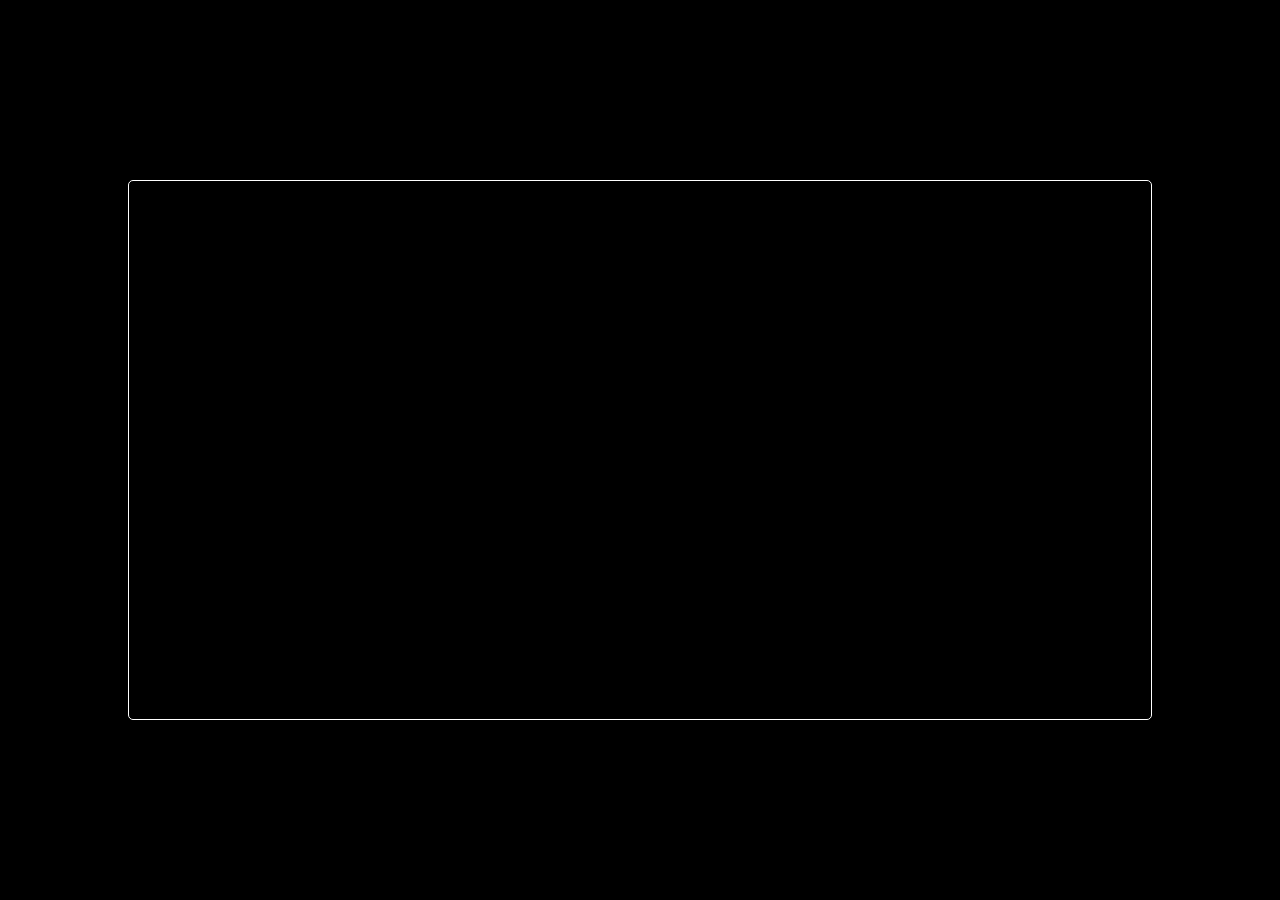
==== index.html @ 94eff361 "Add files via upload" ====
<!doctype html>
<html lang = "pl">
<head>

    <meta charset="utf-8">
    
    <title> website </title>
    <link rel = "short icon" href = "https://cdn-icons-png.flaticon.com/512/3874/3874060.png">

    <link rel = "stylesheet" href = "style.css">
    <script type = "text/javascript" src = "script.js"></script>

</head>
<body>
<main>
    
    <div id = "calendar">
        <header>    </header>
        <section>   </section>
    </div>

</main>
</body>
</html>
---- style.css ----
*
{
    padding: 0;
    margin: 0;
    box-sizing: border-box;
    background-color: black;
    color: white;
    text-align: center;
}
html, body, main
{
    display: flex;
    justify-content: center;
    align-items: center;
    width: 100vw;
    height: 100vh;
}
#calendar
{
    width: 80%;
    height: 60%;
    border: solid white 1px;
    border-radius: 5px;
}
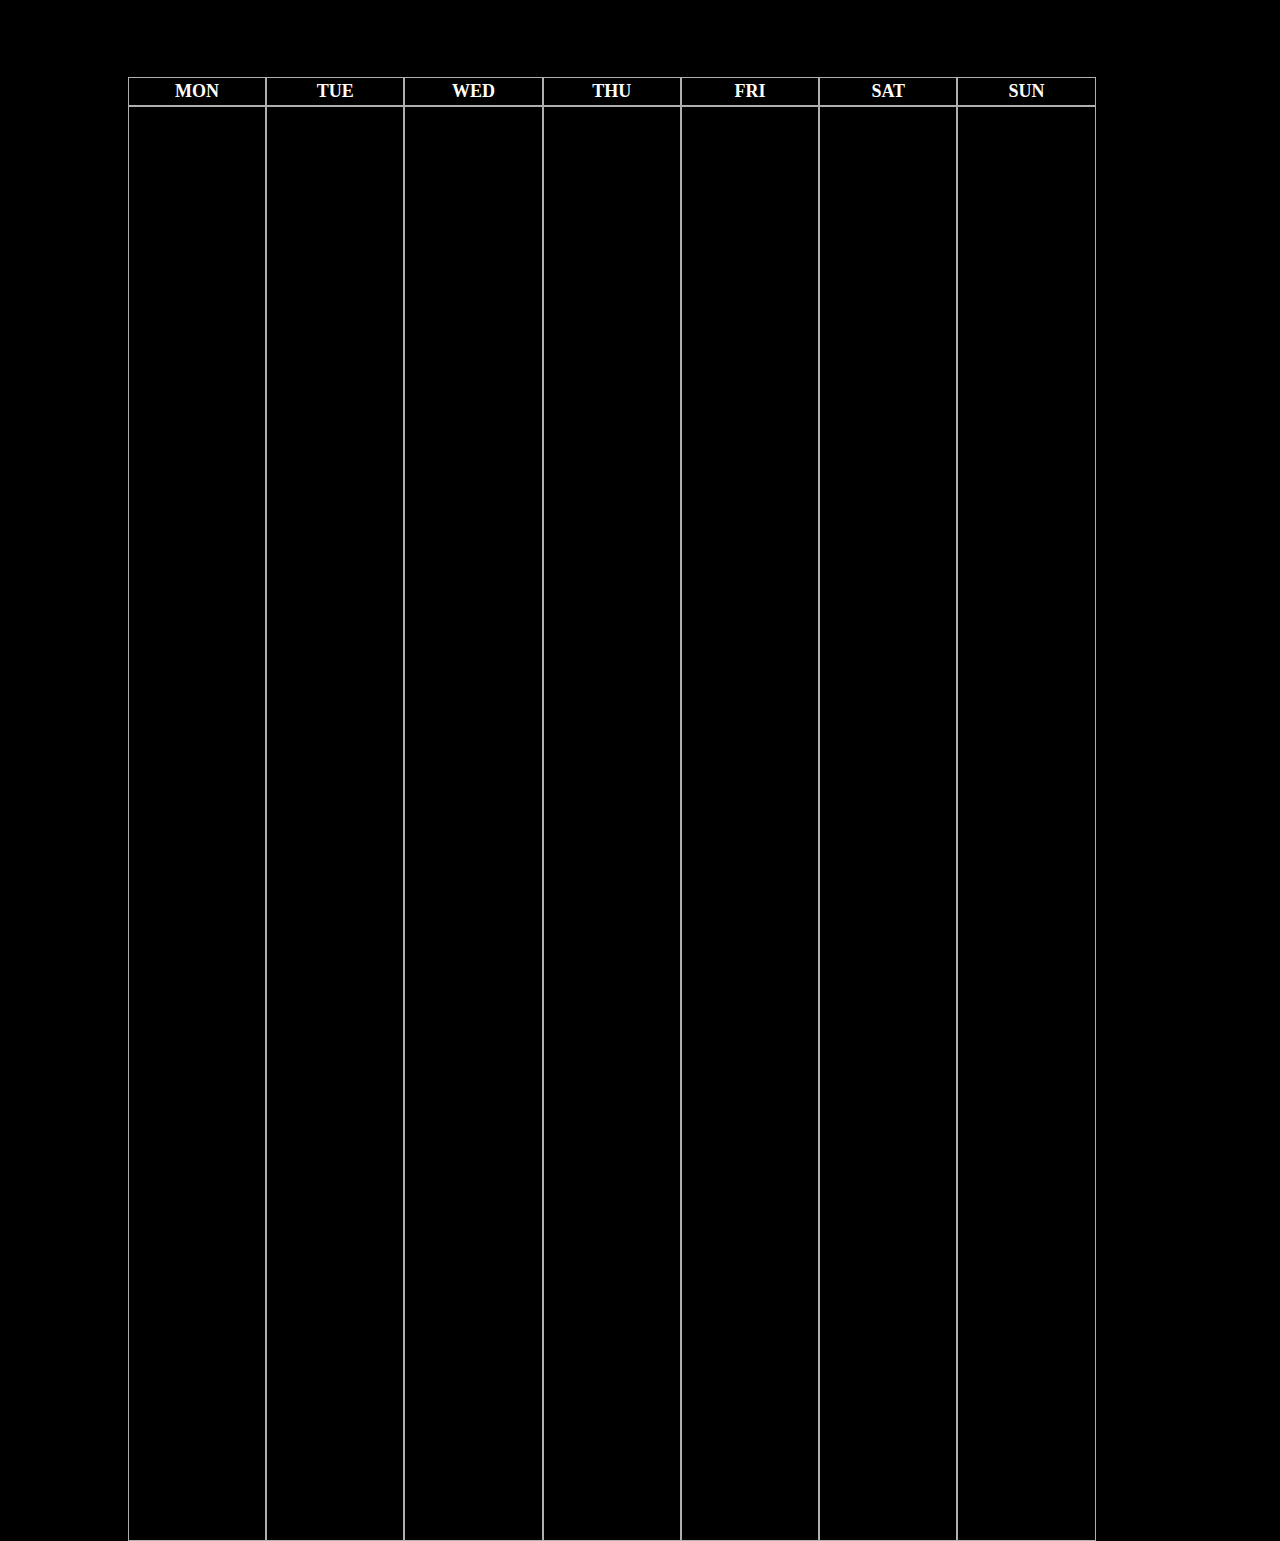
==== commit aba26ffb: "Add files via upload" ====
--- a/index.html
+++ b/index.html
@@ -4,7 +4,7 @@
 
     <meta charset="utf-8">
     
-    <title> website </title>
+    <title> planner </title>
     <link rel = "short icon" href = "https://cdn-icons-png.flaticon.com/512/3874/3874060.png">
 
     <link rel = "stylesheet" href = "style.css">
@@ -15,9 +15,26 @@
 <main>
     
     <div id = "calendar">
-        <header>    </header>
-        <section>   </section>
+        <header>
+            <div class = "dayName day">MON</div>
+            <div class = "dayName day">TUE</div>
+            <div class = "dayName day">WED</div>
+            <div class = "dayName day">THU</div>
+            <div class = "dayName day">FRI</div>
+            <div class = "dayName day">SAT</div>
+            <div class = "dayName day">SUN</div>
+        </header>
+        <section>
+            <div id = "monday"      class = "plan day"></div>
+            <div id = "tuesday"     class = "plan day"></div>
+            <div id = "wednesday"   class = "plan day"></div>
+            <div id = "thursday"    class = "plan day"></div>
+            <div id = "friday"      class = "plan day"></div>
+            <div id = "saturday"    class = "plan day"></div>
+            <div id = "sunday"      class = "plan day"></div>
+        </section>
     </div>
+    
 
 </main>
 </body>
--- a/style.css
+++ b/style.css
@@ -3,22 +3,59 @@
     padding: 0;
     margin: 0;
     box-sizing: border-box;
+    
+    text-align: center;
     background-color: black;
     color: white;
-    text-align: center;
+    font-family: calibri light;
 }
 html, body, main
 {
     display: flex;
     justify-content: center;
     align-items: center;
+
     width: 100vw;
     height: 100vh;
 }
 #calendar
 {
     width: 80%;
-    height: 60%;
-    border: solid white 1px;
-    border-radius: 5px;
+    height: 83%;
+}
+header
+{
+    width: 100%;
+    height: 4%;
+}
+section
+{
+    width: 100%;
+    height: 96%;
+}
+.day
+{
+    display: flex;
+    justify-content: center;
+    float: left;
+
+    width: 13.5%;
+    height: 200%;
+
+    border: solid rgb(175, 175, 175) 1px;
+}
+.dayName
+{
+    align-items: center;
+
+    height: 100%;
+
+    font-weight: bold;
+    font-size: 2vmin;
+}
+.plan
+{
+    position: relative;
+
+    height: 200%;
 }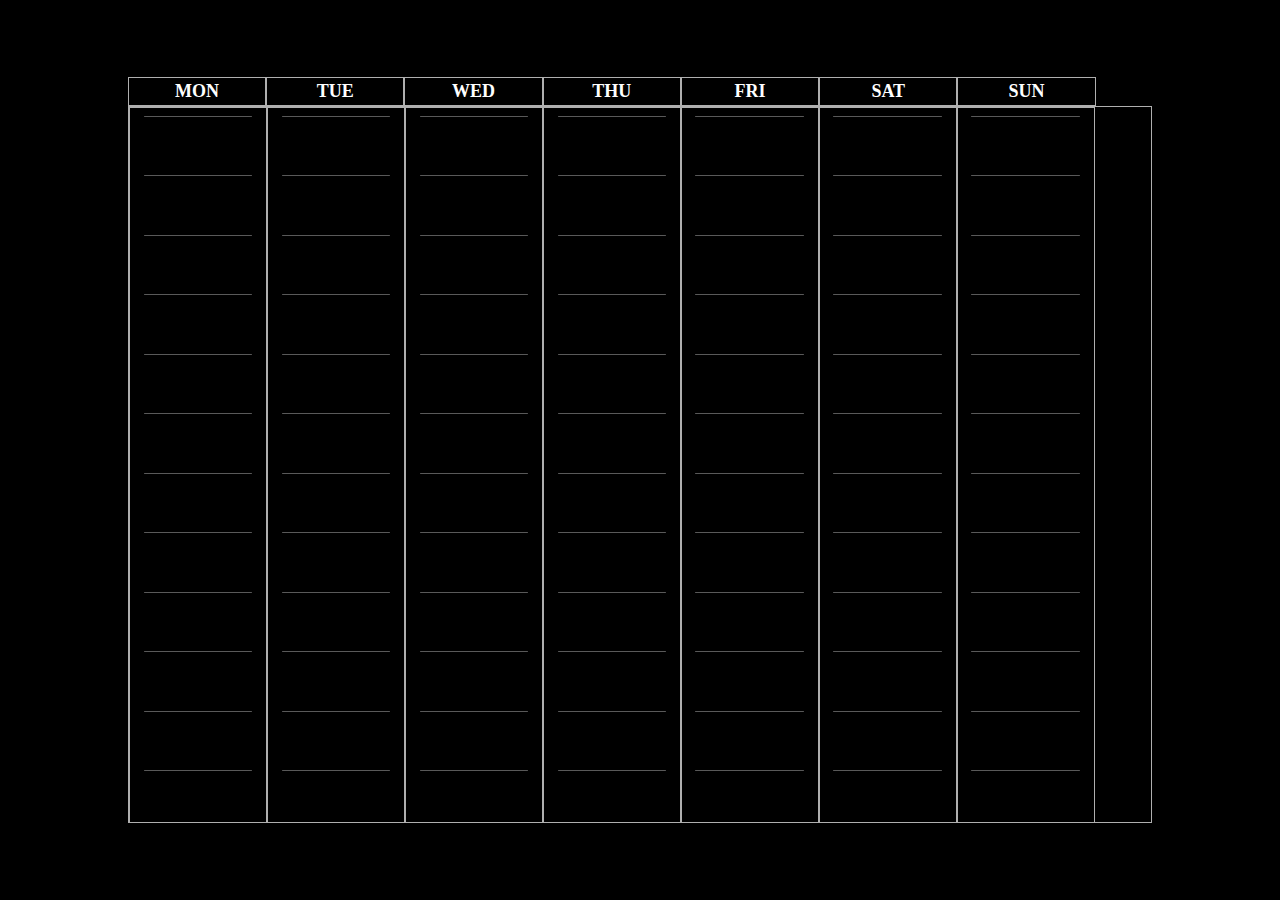
==== commit 2339e589: "Add files via upload" ====
--- a/index.html
+++ b/index.html
@@ -16,6 +16,7 @@
     
     <div id = "calendar">
         <header>
+            <div id = "week"></div>
             <div class = "dayName day">MON</div>
             <div class = "dayName day">TUE</div>
             <div class = "dayName day">WED</div>
@@ -25,6 +26,7 @@
             <div class = "dayName day">SUN</div>
         </header>
         <section>
+            <div id = "hours"></div>
             <div id = "monday"      class = "plan day"></div>
             <div id = "tuesday"     class = "plan day"></div>
             <div id = "wednesday"   class = "plan day"></div>
@@ -34,7 +36,6 @@
             <div id = "sunday"      class = "plan day"></div>
         </section>
     </div>
-    
 
 </main>
 </body>
--- a/style.css
+++ b/style.css
@@ -32,6 +32,15 @@
 {
     width: 100%;
     height: 96%;
+
+    overflow-x: hidden;
+    overflow-y: auto;
+
+    border: solid rgb(175, 175, 175) 1px;
+}
+section::-webkit-scrollbar 
+{
+    width: 0;
 }
 .day
 {
@@ -58,4 +67,14 @@
     position: relative;
 
     height: 200%;
+}
+.hourLines
+{
+    position: absolute;
+
+    width: 80%;
+    height: 1px;
+
+    background-color: rgb(89, 89, 89);
+    border-radius: 5px;
 }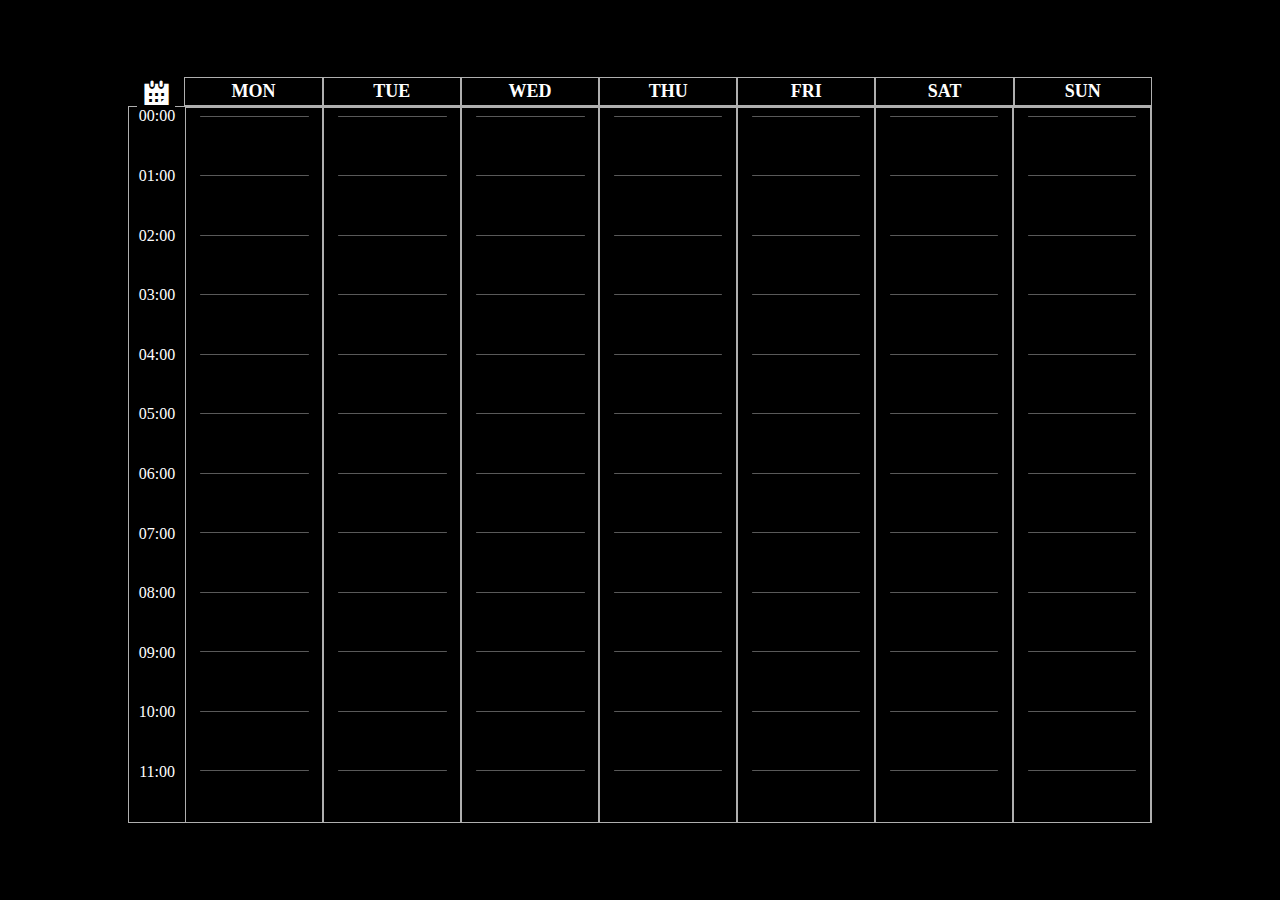
==== commit a741c8f2: "Add files via upload" ====
--- a/index.html
+++ b/index.html
@@ -8,6 +8,7 @@
     <link rel = "short icon" href = "https://cdn-icons-png.flaticon.com/512/3874/3874060.png">
 
     <link rel = "stylesheet" href = "style.css">
+    <link rel = "stylesheet" href = "fontello/css/fontello.css" type = "text/css" />
     <script type = "text/javascript" src = "script.js"></script>
 
 </head>
@@ -16,7 +17,9 @@
     
     <div id = "calendar">
         <header>
-            <div id = "week"></div>
+            <div id = "week">
+                <i class = "icon-calendar-inv"></i>
+            </div>
             <div class = "dayName day">MON</div>
             <div class = "dayName day">TUE</div>
             <div class = "dayName day">WED</div>
--- a/style.css
+++ b/style.css
@@ -42,6 +42,37 @@
 {
     width: 0;
 }
+#week
+{
+    display: flex;
+    justify-content: center;
+    float: left;
+
+    position: relative;
+
+    width: 5.5%;
+    height: 100%;
+}
+.icon-calendar-inv
+{
+    position: absolute;
+    top: 5%;
+
+    font-size: 170%;
+}
+#hours
+{
+    position: relative;
+
+    display: flex;
+    justify-content: center;
+    float: left;
+    overflow-y: auto;
+    
+    width: 5.5%;
+    height: 200%;
+
+}
 .day
 {
     display: flex;
@@ -49,7 +80,6 @@
     float: left;
 
     width: 13.5%;
-    height: 200%;
 
     border: solid rgb(175, 175, 175) 1px;
 }
@@ -61,6 +91,12 @@
 
     font-weight: bold;
     font-size: 2vmin;
+
+    border: solid rgb(175, 175, 175) 1px;
+}
+.time
+{
+    position: absolute;
 }
 .plan
 {
--- a/fontello/css/fontello.css
+++ b/fontello/css/fontello.css
@@ -0,0 +1,59 @@
+@font-face {
+  font-family: 'fontello';
+  src: url('../font/fontello.eot?23137012');
+  src: url('../font/fontello.eot?23137012#iefix') format('embedded-opentype'),
+       url('../font/fontello.woff2?23137012') format('woff2'),
+       url('../font/fontello.woff?23137012') format('woff'),
+       url('../font/fontello.ttf?23137012') format('truetype'),
+       url('../font/fontello.svg?23137012#fontello') format('svg');
+  font-weight: normal;
+  font-style: normal;
+}
+/* Chrome hack: SVG is rendered more smooth in Windozze. 100% magic, uncomment if you need it. */
+/* Note, that will break hinting! In other OS-es font will be not as sharp as it could be */
+/*
+@media screen and (-webkit-min-device-pixel-ratio:0) {
+  @font-face {
+    font-family: 'fontello';
+    src: url('../font/fontello.svg?23137012#fontello') format('svg');
+  }
+}
+*/
+[class^="icon-"]:before, [class*=" icon-"]:before {
+  font-family: "fontello";
+  font-style: normal;
+  font-weight: normal;
+  speak: never;
+
+  display: inline-block;
+  text-decoration: inherit;
+  width: 1em;
+  margin-right: .2em;
+  text-align: center;
+  /* opacity: .8; */
+
+  /* For safety - reset parent styles, that can break glyph codes*/
+  font-variant: normal;
+  text-transform: none;
+
+  /* fix buttons height, for twitter bootstrap */
+  line-height: 1em;
+
+  /* Animation center compensation - margins should be symmetric */
+  /* remove if not needed */
+  margin-left: .2em;
+
+  /* you can be more comfortable with increased icons size */
+  /* font-size: 120%; */
+
+  /* Font smoothing. That was taken from TWBS */
+  -webkit-font-smoothing: antialiased;
+  -moz-osx-font-smoothing: grayscale;
+
+  /* Uncomment for 3D effect */
+  /* text-shadow: 1px 1px 1px rgba(127, 127, 127, 0.3); */
+}
+
+.icon-login:before { content: '\e800'; } /* '' */
+.icon-logout:before { content: '\e801'; } /* '' */
+.icon-calendar-inv:before { content: '\e802'; } /* '' */
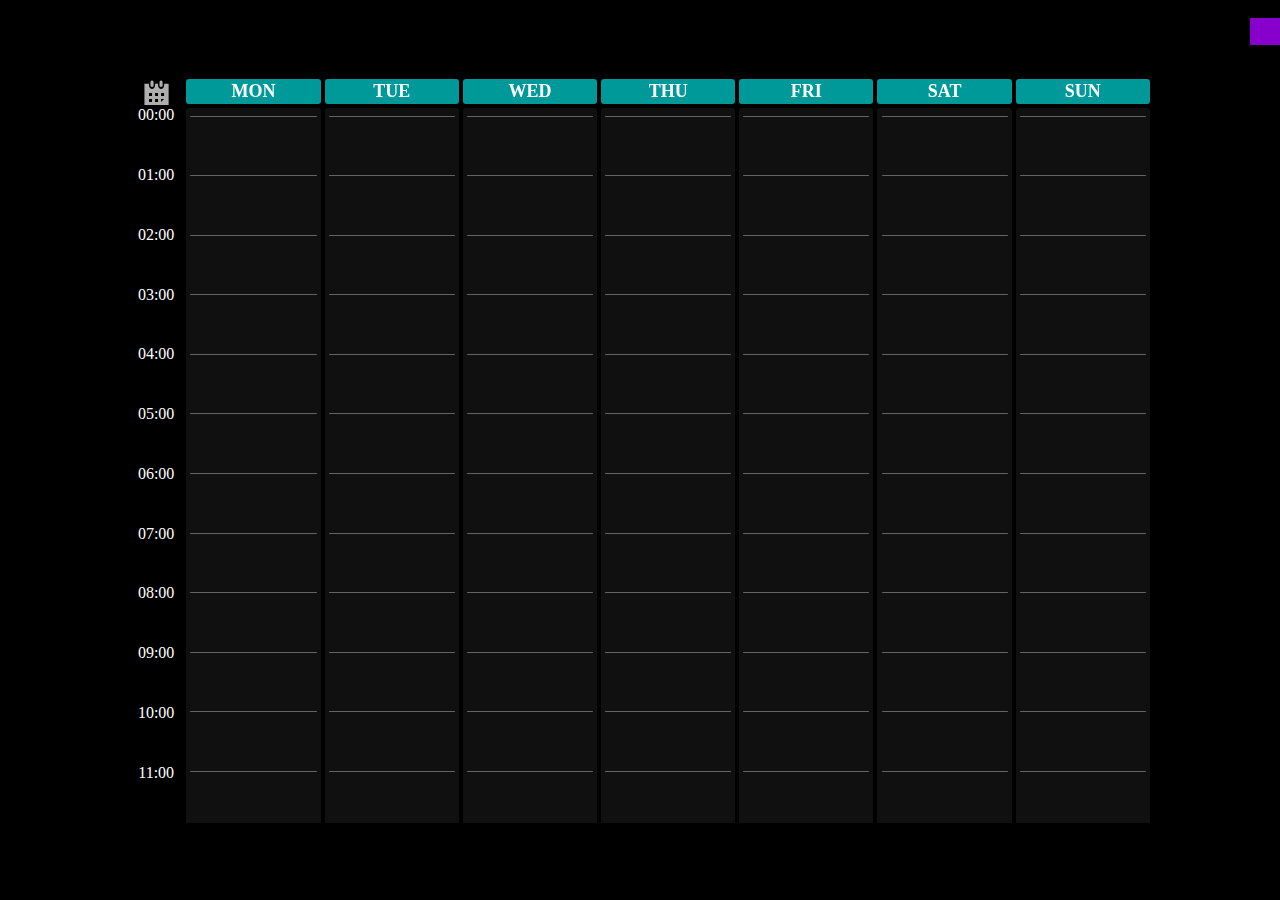
==== commit ad254997: "Add files via upload" ====
--- a/index.html
+++ b/index.html
@@ -39,6 +39,7 @@
             <div id = "sunday"      class = "plan day"></div>
         </section>
     </div>
+    <div class = "side"></div>
 
 </main>
 </body>
--- a/style.css
+++ b/style.css
@@ -35,8 +35,6 @@
 
     overflow-x: hidden;
     overflow-y: auto;
-
-    border: solid rgb(175, 175, 175) 1px;
 }
 section::-webkit-scrollbar 
 {
@@ -58,7 +56,12 @@
     position: absolute;
     top: 5%;
 
+    color: rgb(175, 175, 175);
     font-size: 170%;
+}
+.icon-calendar-inv:hover
+{
+    color: rgb(230, 230, 230);
 }
 #hours
 {
@@ -71,7 +74,6 @@
     
     width: 5.5%;
     height: 200%;
-
 }
 .day
 {
@@ -81,7 +83,8 @@
 
     width: 13.5%;
 
-    border: solid rgb(175, 175, 175) 1px;
+    border: solid black 2px;
+    border-radius: 5px;
 }
 .dayName
 {
@@ -92,7 +95,7 @@
     font-weight: bold;
     font-size: 2vmin;
 
-    border: solid rgb(175, 175, 175) 1px;
+    background-color: #009999; 
 }
 .time
 {
@@ -103,14 +106,32 @@
     position: relative;
 
     height: 200%;
+    
+    background-color: rgb(16, 16, 16);
+}
+.plan:hover
+{
+    background-color: rgb(10, 10, 10);
 }
 .hourLines
 {
     position: absolute;
 
-    width: 80%;
+    width: 94%;
     height: 1px;
 
-    background-color: rgb(89, 89, 89);
+    background-color: rgb(100, 100, 100);
     border-radius: 5px;
+}
+.side
+{
+    top: 2%;
+    right: 0;
+
+    position: absolute;
+
+    width: 30px;
+    height: 3%;
+
+    background-color: #8800cc;
 }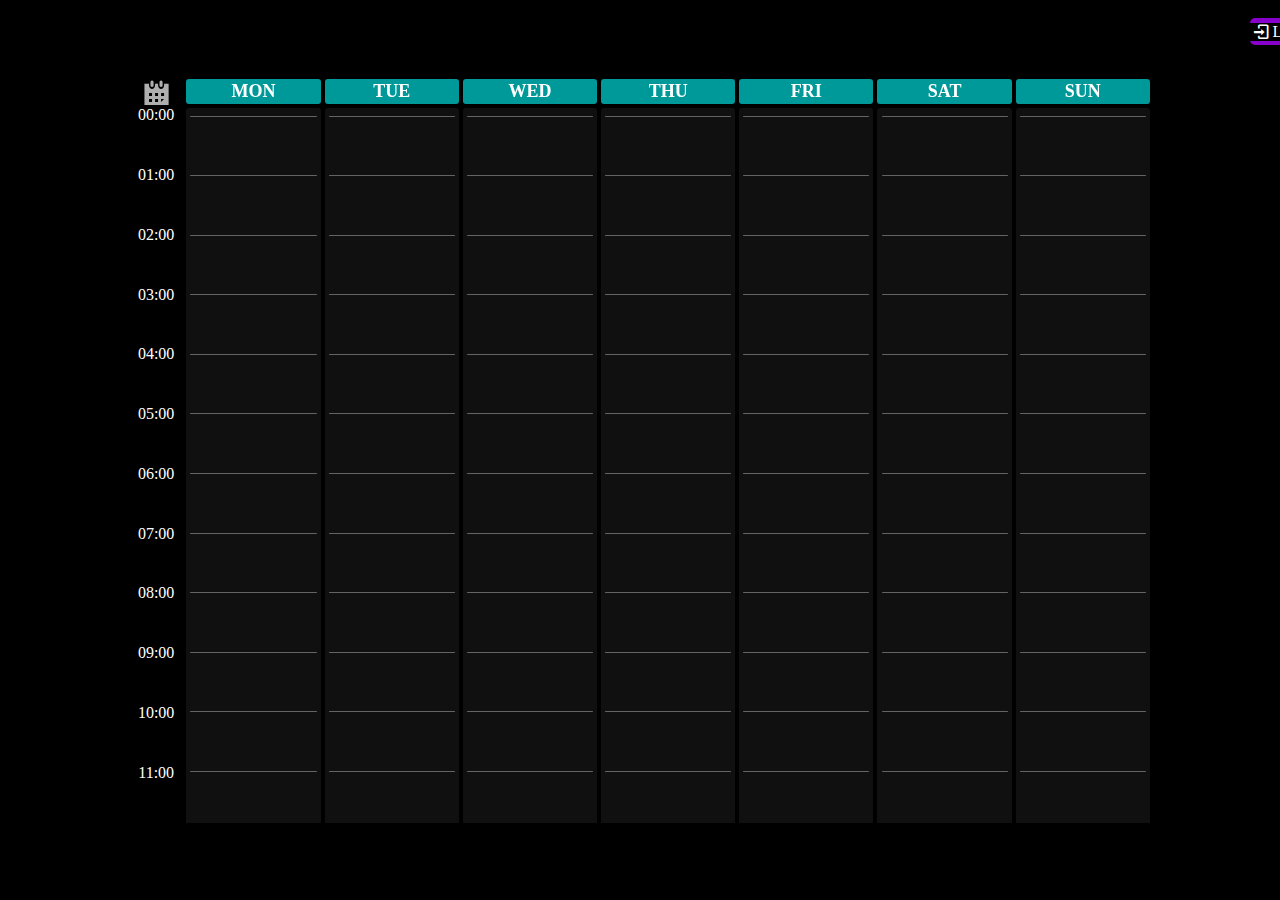
==== commit 77251c9f: "Add files via upload" ====
--- a/index.html
+++ b/index.html
@@ -13,34 +13,39 @@
 
 </head>
 <body>
-<main>
     
-    <div id = "calendar">
-        <header>
-            <div id = "week">
-                <i class = "icon-calendar-inv"></i>
-            </div>
-            <div class = "dayName day">MON</div>
-            <div class = "dayName day">TUE</div>
-            <div class = "dayName day">WED</div>
-            <div class = "dayName day">THU</div>
-            <div class = "dayName day">FRI</div>
-            <div class = "dayName day">SAT</div>
-            <div class = "dayName day">SUN</div>
-        </header>
-        <section>
-            <div id = "hours"></div>
-            <div id = "monday"      class = "plan day"></div>
-            <div id = "tuesday"     class = "plan day"></div>
-            <div id = "wednesday"   class = "plan day"></div>
-            <div id = "thursday"    class = "plan day"></div>
-            <div id = "friday"      class = "plan day"></div>
-            <div id = "saturday"    class = "plan day"></div>
-            <div id = "sunday"      class = "plan day"></div>
-        </section>
+    <main>
+        
+        <div id = "calendar">
+            <header>
+                <div id = "week">
+                    <i class = "icon-calendar-inv"></i>
+                </div>
+                <div class = "dayName day">MON</div>
+                <div class = "dayName day">TUE</div>
+                <div class = "dayName day">WED</div>
+                <div class = "dayName day">THU</div>
+                <div class = "dayName day">FRI</div>
+                <div class = "dayName day">SAT</div>
+                <div class = "dayName day">SUN</div>
+            </header>
+            <section>
+                <div id = "hours"></div>
+                <div id = "monday"      class = "plan day"></div>
+                <div id = "tuesday"     class = "plan day"></div>
+                <div id = "wednesday"   class = "plan day"></div>
+                <div id = "thursday"    class = "plan day"></div>
+                <div id = "friday"      class = "plan day"></div>
+                <div id = "saturday"    class = "plan day"></div>
+                <div id = "sunday"      class = "plan day"></div>
+            </section>
+        </div>
+
+    </main>
+
+    <div class = "side">
+        <i class = "icon-login"></i>
+        <span>LOG IN</span>
     </div>
-    <div class = "side"></div>
-
-</main>
 </body>
 </html>
--- a/style.css
+++ b/style.css
@@ -125,13 +125,26 @@
 }
 .side
 {
+    display: flex;
+    align-items: center;
+
     top: 2%;
-    right: 0;
+    right: -90px;
 
-    position: absolute;
+    position: fixed;
+    transition: 0.5s;
 
-    width: 30px;
+    width: 120px;
     height: 3%;
 
     background-color: #8800cc;
-}+    border-radius: 5px 0 0 5px;
+}
+.note
+{
+    position: absolute;
+
+    width: 90%;
+
+    border-radius: 5px;
+}
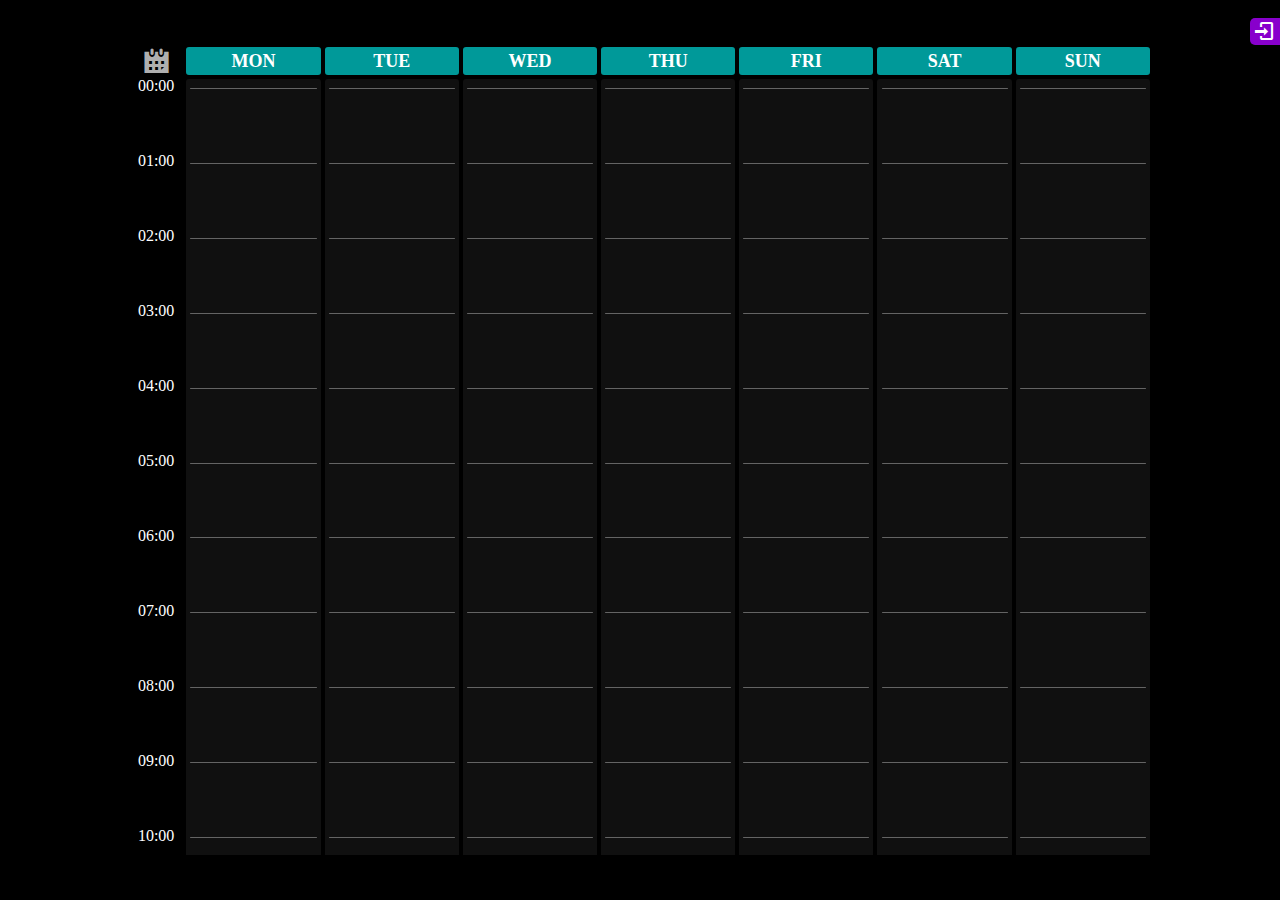
==== commit 1a4b3f6b: "Add files via upload" ====
--- a/index.html
+++ b/index.html
@@ -5,8 +5,8 @@
     <meta charset="utf-8">
     
     <title> planner </title>
+
     <link rel = "short icon" href = "https://cdn-icons-png.flaticon.com/512/3874/3874060.png">
-
     <link rel = "stylesheet" href = "style.css">
     <link rel = "stylesheet" href = "fontello/css/fontello.css" type = "text/css" />
     <script type = "text/javascript" src = "script.js"></script>
@@ -47,5 +47,6 @@
         <i class = "icon-login"></i>
         <span>LOG IN</span>
     </div>
+
 </body>
 </html>
--- a/style.css
+++ b/style.css
@@ -5,9 +5,10 @@
     box-sizing: border-box;
     
     text-align: center;
-    background-color: black;
     color: white;
     font-family: calibri light;
+
+    user-select: none;
 }
 html, body, main
 {
@@ -17,11 +18,15 @@
 
     width: 100vw;
     height: 100vh;
+
+    background-color: black;
+
+    overflow: hidden;
 }
 #calendar
 {
     width: 80%;
-    height: 83%;
+    height: 90%;
 }
 header
 {
@@ -35,6 +40,8 @@
 
     overflow-x: hidden;
     overflow-y: auto;
+
+    /* cursor: grab; */
 }
 section::-webkit-scrollbar 
 {
@@ -54,7 +61,7 @@
 .icon-calendar-inv
 {
     position: absolute;
-    top: 5%;
+    top: 3%;
 
     color: rgb(175, 175, 175);
     font-size: 170%;
@@ -73,7 +80,7 @@
     overflow-y: auto;
     
     width: 5.5%;
-    height: 200%;
+    height: 1800px;
 }
 .day
 {
@@ -95,7 +102,7 @@
     font-weight: bold;
     font-size: 2vmin;
 
-    background-color: #009999; 
+    background-color: #009999;
 }
 .time
 {
@@ -105,7 +112,7 @@
 {
     position: relative;
 
-    height: 200%;
+    height: 1800px;
     
     background-color: rgb(16, 16, 16);
 }
@@ -140,6 +147,23 @@
     background-color: #8800cc;
     border-radius: 5px 0 0 5px;
 }
+.side:hover
+{
+    right: 0;
+    
+    transition: 1s;
+}
+.icon-login
+{
+    font-size: 125%;
+}
+span
+{
+    width: 90px;
+
+    font-style: normal;
+    font-weight: bold;
+}
 .note
 {
     position: absolute;
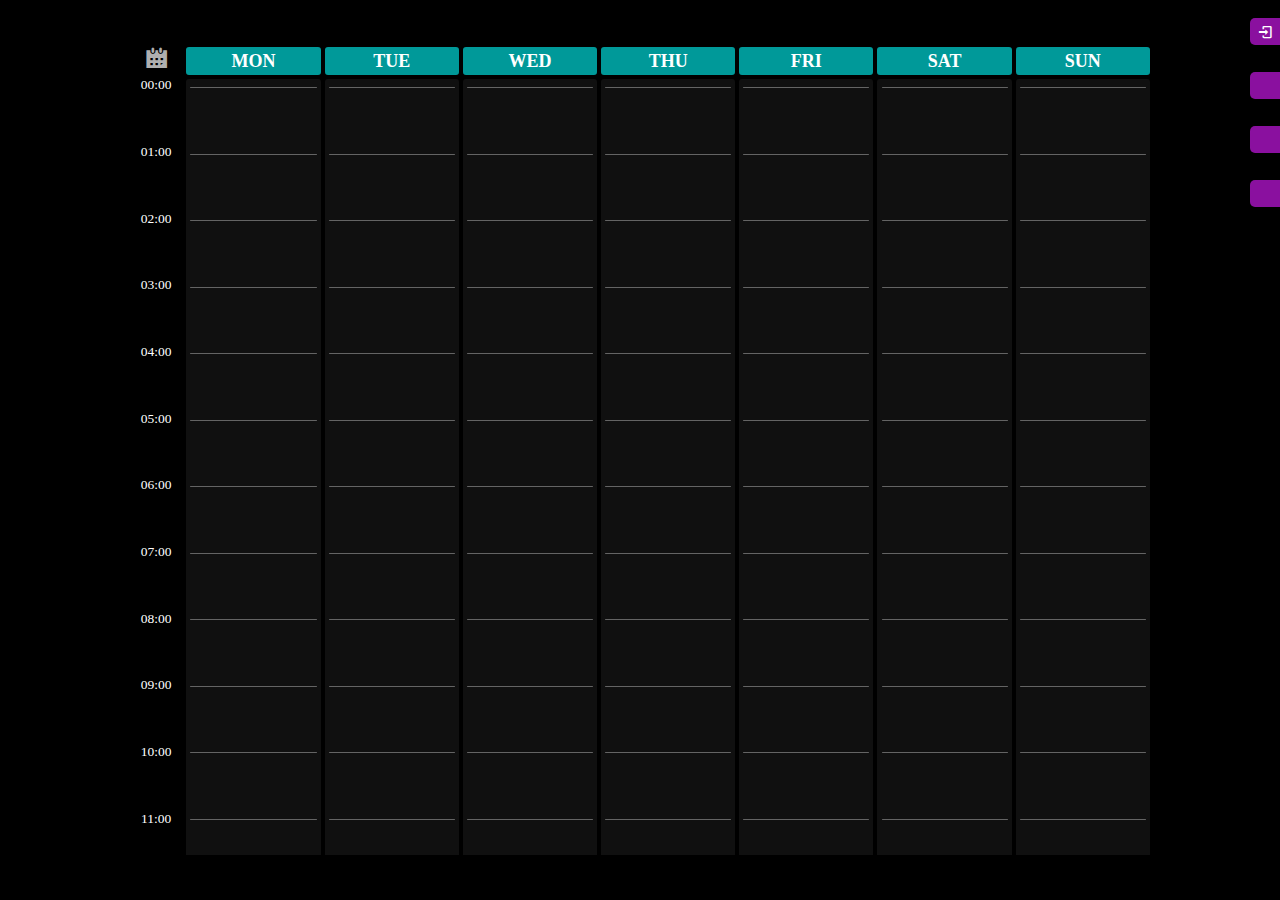
==== commit a3192c68: "Add files via upload" ====
--- a/index.html
+++ b/index.html
@@ -9,6 +9,7 @@
     <link rel = "short icon" href = "https://cdn-icons-png.flaticon.com/512/3874/3874060.png">
     <link rel = "stylesheet" href = "style.css">
     <link rel = "stylesheet" href = "fontello/css/fontello.css" type = "text/css" />
+
     <script type = "text/javascript" src = "script.js"></script>
 
 </head>
@@ -43,9 +44,37 @@
 
     </main>
 
-    <div class = "side">
-        <i class = "icon-login"></i>
-        <span>LOG IN</span>
+    <div id = "login" class = "side">
+        <span>
+            <i class = "icon-login"></i>
+        </span>
+        <span onclick = "login()">
+            LOG IN
+        </span>
+    </div>
+    <div id = "note" class = "side">
+        <span>
+            <i class = "icon-doc-text-inv"></i>
+        </span>
+        <span onclick = "add(2,'#66ccff',2,4)">
+            NOTE
+        </span>
+    </div>
+    <div id = "daily" class = "side">
+        <span>
+            <i class = "icon-ok-circled"></i>
+        </span>
+        <span>
+            DAILY
+        </span>
+    </div>
+    <div id = "todo" class = "side">
+        <span>
+            <i class = "icon-th-list"></i>
+        </span>
+        <span>
+            TO-DO
+        </span>
     </div>
 
 </body>
--- a/style.css
+++ b/style.css
@@ -40,8 +40,6 @@
 
     overflow-x: hidden;
     overflow-y: auto;
-
-    /* cursor: grab; */
 }
 section::-webkit-scrollbar 
 {
@@ -64,7 +62,7 @@
     top: 3%;
 
     color: rgb(175, 175, 175);
-    font-size: 170%;
+    font-size: 2.5vmin;
 }
 .icon-calendar-inv:hover
 {
@@ -80,7 +78,9 @@
     overflow-y: auto;
     
     width: 5.5%;
-    height: 1800px;
+    height: 1600px;
+
+    font-size: 1.5vmin;
 }
 .day
 {
@@ -112,7 +112,7 @@
 {
     position: relative;
 
-    height: 1800px;
+    height: 1600px;
     
     background-color: rgb(16, 16, 16);
 }
@@ -135,7 +135,6 @@
     display: flex;
     align-items: center;
 
-    top: 2%;
     right: -90px;
 
     position: fixed;
@@ -144,7 +143,7 @@
     width: 120px;
     height: 3%;
 
-    background-color: #8800cc;
+    background-color: #8a109f;
     border-radius: 5px 0 0 5px;
 }
 .side:hover
@@ -153,14 +152,37 @@
     
     transition: 1s;
 }
-.icon-login
+.side > span:first-of-type
 {
-    font-size: 125%;
+    left: 0;
+
+    width: 30px;
 }
-span
+.side > span > i
+{
+    font-size: 1.5vmin;
+}
+#login
+{
+    top: 2%;
+}
+#note
+{
+    top: 8%;
+}
+#daily
+{
+    top: 14%;
+}
+#todo
+{
+    top: 20%;
+}
+.side > span:last-of-type
 {
     width: 90px;
-
+    
+    font-size: 1.5vmin;
     font-style: normal;
     font-weight: bold;
 }
@@ -172,3 +194,6 @@
 
     border-radius: 5px;
 }
+
+
+
